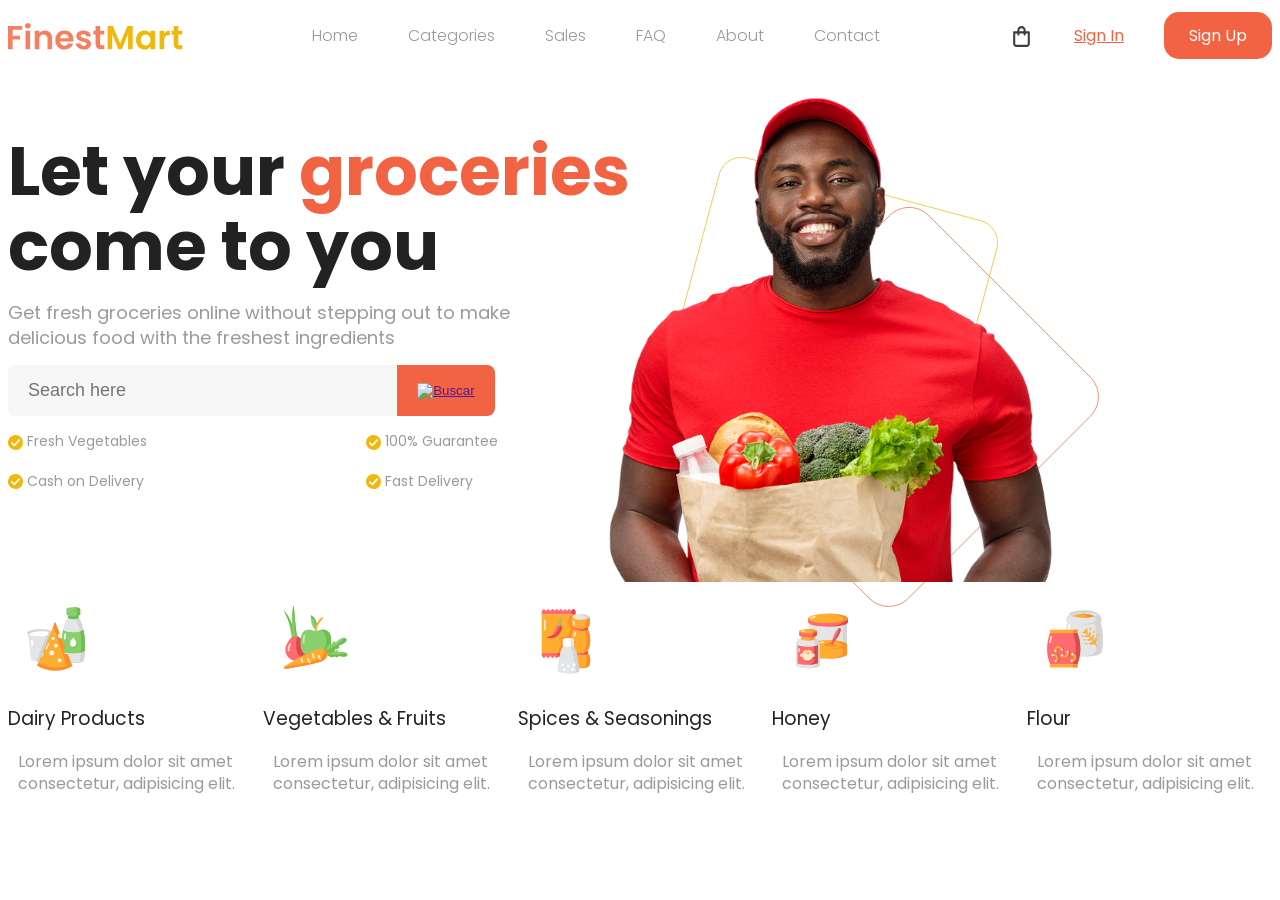
==== grocery-store/index.html @ cd959cc8 "Add Grocery Store project - HTML+CSS" ====
<!doctype html>
<html lang="en">

<head>
  <meta charset="utf-8">
  <meta name="viewport" content="width=device-width">
  <title>CSS Proyectos 06: Grocery Store</title>
  <link rel="stylesheet" href="css/style.css">
  <meta name="description" content="">

  <meta property="og:title" content="">
  <meta property="og:type" content="">
  <meta property="og:url" content="">
  <meta property="og:image" content="">
  <meta property="og:image:alt" content="">

  <link rel="icon" href="/favicon.ico" sizes="any">
  <link rel="icon" href="/icon.svg" type="image/svg+xml">
  <link rel="apple-touch-icon" href="icon.png">

  <link rel="manifest" href="site.webmanifest">
  <meta name="theme-color" content="#fafafa">
  <link rel="preconnect" href="https://fonts.googleapis.com">
  <link rel="preconnect" href="https://fonts.gstatic.com" crossorigin>
  <link href="https://fonts.googleapis.com/css2?family=Poppins:wght@100;200;300;400;500;600;700&display=swap" rel="stylesheet">
  <link href="https://fonts.googleapis.com/css2?family=Roboto+Slab:wght@400;500&display=swap" rel="stylesheet">

  <script src="js/app.js"></script>

</head>

<body>


  <div class="container">
    <header class="header">
      <a href="">
        <img src="img/FinestMart.svg" width="175" alt="Logo Finesmart">
      </a>

      <nav class="nav_principal">
        <ul>
          <li><a href="">Home</a></li>
          <li><a href="">Categories</a></li>
          <li><a href="">Sales</a></li>
          <li><a href="">FAQ</a></li>
          <li><a href="">About</a></li>
          <li><a href="">Contact</a></li>
        </ul>
      </nav>

      <aside class="sign">
        <ul>
          <li>
            <a href="#" aria-label="Carrito">
              <img src="img/Shopping Bag.svg" width="25" alt="">
            </a>
          </li>
          <li><a class="sign-in" href="">Sign In</a></li>
          <li><a class="sign-up" href="">Sign Up</a></li>
        </ul>
      </aside>
    </header>
  
    <main>

      <section class="hero">
        <article>
          <h1>Let your <span class="groceries">groceries</span> come to you</h1>
          <p>Get fresh groceries online without stepping out to make delicious 
            food with the freshest ingredients</p>
          <div class="search">
            <input type="text" placeholder="Search here">
            <button type="search-icon">
              <a href="">
                <img src="img/search.svg" alt="Buscar">
              </a>
            </button>
          </div> 
          <div class="features">
            <ul>
              <li>
                <img src="img/Check.svg" width="15" alt="">
                <span>Fresh Vegetables</span>
              </li>
              <li>
                <img src="img/Check.svg" width="15" alt="">
                <span>100% Guarantee</span>
              </li>
              <li>
                <img src="img/Check.svg" width="15" alt="">
                <span>Cash on Delivery</span>
              </li>
              <li>
                <img src="img/Check.svg" width="15" alt="">
                <span>Fast Delivery</span>
              </li>
            </ul>
          </div>
        </article>
      </section>

      <section class="products">
        <article>
          <img src="img/Dairy.svg" alt="">
          <h3>Dairy Products</h3>
          <p>Lorem ipsum dolor sit amet consectetur, adipisicing elit.</p>
        </article>
        <article>
          <img src="img/Fruits and vegetables.svg" alt="">
          <h3>Vegetables & Fruits</h3>
          <p>Lorem ipsum dolor sit amet consectetur, adipisicing elit.</p>
        </article>
        <article>
          <img src="img/Condiments.svg" alt="">
          <h3>Spices & Seasonings</h3>
          <p>Lorem ipsum dolor sit amet consectetur, adipisicing elit.</p>
        </article>
        <article>
          <img src="img/Baby food.svg" alt="">
          <h3>Honey</h3>
          <p>Lorem ipsum dolor sit amet consectetur, adipisicing elit.</p>
        </article>
        <article>
          <img src="img/Grain and pasta.svg" alt="">
          <h3>Flour</h3>
          <p>Lorem ipsum dolor sit amet consectetur, adipisicing elit.</p>
        </article>
      </section>

    </main>
  </div>

</body>

</html>
---- grocery-store/css/style.css ----
/*! HTML5 Boilerplate v9.0.1 | MIT License | https://html5boilerplate.com/ */

/* main.css 3.0.0 | MIT License | https://github.com/h5bp/main.css#readme */
/*
 * What follows is the result of much research on cross-browser styling.
 * Credit left inline and big thanks to Nicolas Gallagher, Jonathan Neal,
 * Kroc Camen, and the H5BP dev community and team.
 */

/* ==========================================================================
   Base styles: opinionated defaults
   ========================================================================== */

html {
  color: #222;
  font-size: 1em;
  line-height: 1.4;
}

/*
 * Remove text-shadow in selection highlight:
 * https://twitter.com/miketaylr/status/12228805301
 *
 * Customize the background color to match your design.
 */

::-moz-selection {
  background: #b3d4fc;
  text-shadow: none;
}

::selection {
  background: #b3d4fc;
  text-shadow: none;
}

/*
 * A better looking default horizontal rule
 */

hr {
  display: block;
  height: 1px;
  border: 0;
  border-top: 1px solid #ccc;
  margin: 1em 0;
  padding: 0;
}

/*
 * Remove the gap between audio, canvas, iframes,
 * images, videos and the bottom of their containers:
 * https://github.com/h5bp/html5-boilerplate/issues/440
 */

audio,
canvas,
iframe,
img,
svg,
video {
  vertical-align: middle;
}

/*
 * Remove default fieldset styles.
 */

fieldset {
  border: 0;
  margin: 0;
  padding: 0;
}

/*
 * Allow only vertical resizing of textareas.
 */

textarea {
  resize: vertical;
}

/* ==========================================================================
   Author's custom styles
   ========================================================================== */

/* ==========================================================================
   Helper classes
   ========================================================================== */

/*
 * Hide visually and from screen readers
 */

.hidden,
[hidden] {
  display: none !important;
}

/*
 * Hide only visually, but have it available for screen readers:
 * https://snook.ca/archives/html_and_css/hiding-content-for-accessibility
 *
 * 1. For long content, line feeds are not interpreted as spaces and small width
 *    causes content to wrap 1 word per line:
 *    https://medium.com/@jessebeach/beware-smushed-off-screen-accessible-text-5952a4c2cbfe
 */

.visually-hidden {
  border: 0;
  clip: rect(0, 0, 0, 0);
  height: 1px;
  margin: -1px;
  overflow: hidden;
  padding: 0;
  position: absolute;
  white-space: nowrap;
  width: 1px;
  /* 1 */
}

/*
 * Extends the .visually-hidden class to allow the element
 * to be focusable when navigated to via the keyboard:
 * https://www.drupal.org/node/897638
 */

.visually-hidden.focusable:active,
.visually-hidden.focusable:focus {
  clip: auto;
  height: auto;
  margin: 0;
  overflow: visible;
  position: static;
  white-space: inherit;
  width: auto;
}

/*
 * Hide visually and from screen readers, but maintain layout
 */

.invisible {
  visibility: hidden;
}

/*
 * Clearfix: contain floats
 *
 * The use of `table` rather than `block` is only necessary if using
 * `::before` to contain the top-margins of child elements.
 */

.clearfix::before,
.clearfix::after {
  content: "";
  display: table;
}

.clearfix::after {
  clear: both;
}

/* ==========================================================================
   EXAMPLE Media Queries for Responsive Design.
   These examples override the primary ('mobile first') styles.
   Modify as content requires.
   ========================================================================== */

@media only screen and (min-width: 35em) {
  /* Style adjustments for viewports that meet the condition */
}

@media print,
  (min-resolution: 1.25dppx),
  (min-resolution: 120dpi) {
  /* Style adjustments for high resolution devices */
}

/* ==========================================================================
   Print styles.
   Inlined to avoid the additional HTTP request:
   https://www.phpied.com/delay-loading-your-print-css/
   ========================================================================== */

@media print {
  *,
  *::before,
  *::after {
    background: #fff !important;
    color: #000 !important;
    /* Black prints faster */
    box-shadow: none !important;
    text-shadow: none !important;
  }

  a,
  a:visited {
    text-decoration: underline;
  }

  a[href]::after {
    content: " (" attr(href) ")";
  }

  abbr[title]::after {
    content: " (" attr(title) ")";
  }

  /*
   * Don't show links that are fragment identifiers,
   * or use the `javascript:` pseudo protocol
   */
  a[href^="#"]::after,
  a[href^="javascript:"]::after {
    content: "";
  }

  pre {
    white-space: pre-wrap !important;
  }

  pre,
  blockquote {
    border: 1px solid #999;
    page-break-inside: avoid;
  }

  tr,
  img {
    page-break-inside: avoid;
  }

  p,
  h2,
  h3 {
    orphans: 3;
    widows: 3;
  }

  h2,
  h3 {
    page-break-after: avoid;
  }
}

/*Proyecto CSS*/

:root {
  --color-primary: #F26343;
  --color-yellow: #F2AE00;

  --color-text: #000;
  --color-subtext: #9b9a98;
  --color-background: #fff;
  --color-search: #f4f4f4b0;

  --primary-font: "Poppins", sans-serif; 
  --secondary-font: "Roboto Slab", serif; 

}

.container{
  max-width: 1300px;
  margin-inline: auto;
  font-family: var(--primary-font);

  background-image:   
    url("../img/delivery-concept-handsome-african-american-deliver-AZUZTZ3\ 1-Photoroom.png"),
    url("../img/rectangle_red.svg"),
    url("../img/rectangle_yellow.svg");

  background-size: 
    65%,    /* hombre */
    400px,  /* naranja */
    350px;  /* amarillo */
  background-repeat: no-repeat;

  background-position:
    90% 10%,
    80% 50%,
    70% 35%;
}

/*CSS - Header*/

.header {
  display: flex;
  justify-content: space-between;
  align-items: center;
}

.nav_principal ul{
  display: flex;
  list-style: none;
  gap: 50px;
}

.nav_principal ul li a{
  color: var(--color-subtext);
  text-decoration: none;
  font-size: 16px;
  font-weight: 300;
}

.nav_principal ul li a:hover{
  color: var(--color-primary);
  text-decoration: underline;
  text-decoration-thickness: 1.5px;
  text-underline-offset: 8px;
}

.sign ul{
  display: flex;
  align-items: center;
  gap: 40px;
  list-style: none;
  font-size: 16px;
}

.sign-in{
  color: var(--color-primary);
}

.sign-up{
  background-color: var(--color-primary);
  color: var(--color-background);
  text-decoration: none;
  padding: 12px 25px;
  border-radius: 15px;
  transition: all .5s ease;
}

.sign-up:hover{
  background-color: var(--color-background);
  color: var(--color-primary);
}


/*CSS - Main*/

.hero{
  max-width: 55%;
}

.hero h1 {
  font-size: 68px;
  margin-top: 70px;
  margin-bottom: 0;
  line-height: 1.1;

}

.hero .groceries{
  color: var(--color-primary);
}

.hero p {
  width: 80%;
  color: var(--color-subtext);
  font-size: 18px;
  margin-block: 15px;
}

.search{
  display: flex;
  width: 70%;
  background-color: var(--color-search);
  border-radius: 8px;
  overflow: hidden;
}

.search input {
  flex: 1;
  border: none;
  outline: none;
  background: transparent;
  font-size: 18px;
  padding: 15px 20px;
}

.search button{
  border: none;
  background-color: var(--color-primary);
  padding: 15px 20px;
}

.features ul{
  display: grid;
  list-style: none;
  grid-template-columns: repeat(2, 1fr);
  gap: 20px;
  justify-self: left;
  padding: 0;
} 

.features ul li{
  color: var(--color-subtext);
  font-size: 14px;
}

.products {
  display: flex;
  padding: 0px;
  gap: 10px;
  margin-top: 100px;
}

.products h3{
  font-weight: 400;
}

.products p{
  color: var(--color-subtext);
  font-size: 16px;
  margin: 10px;
}
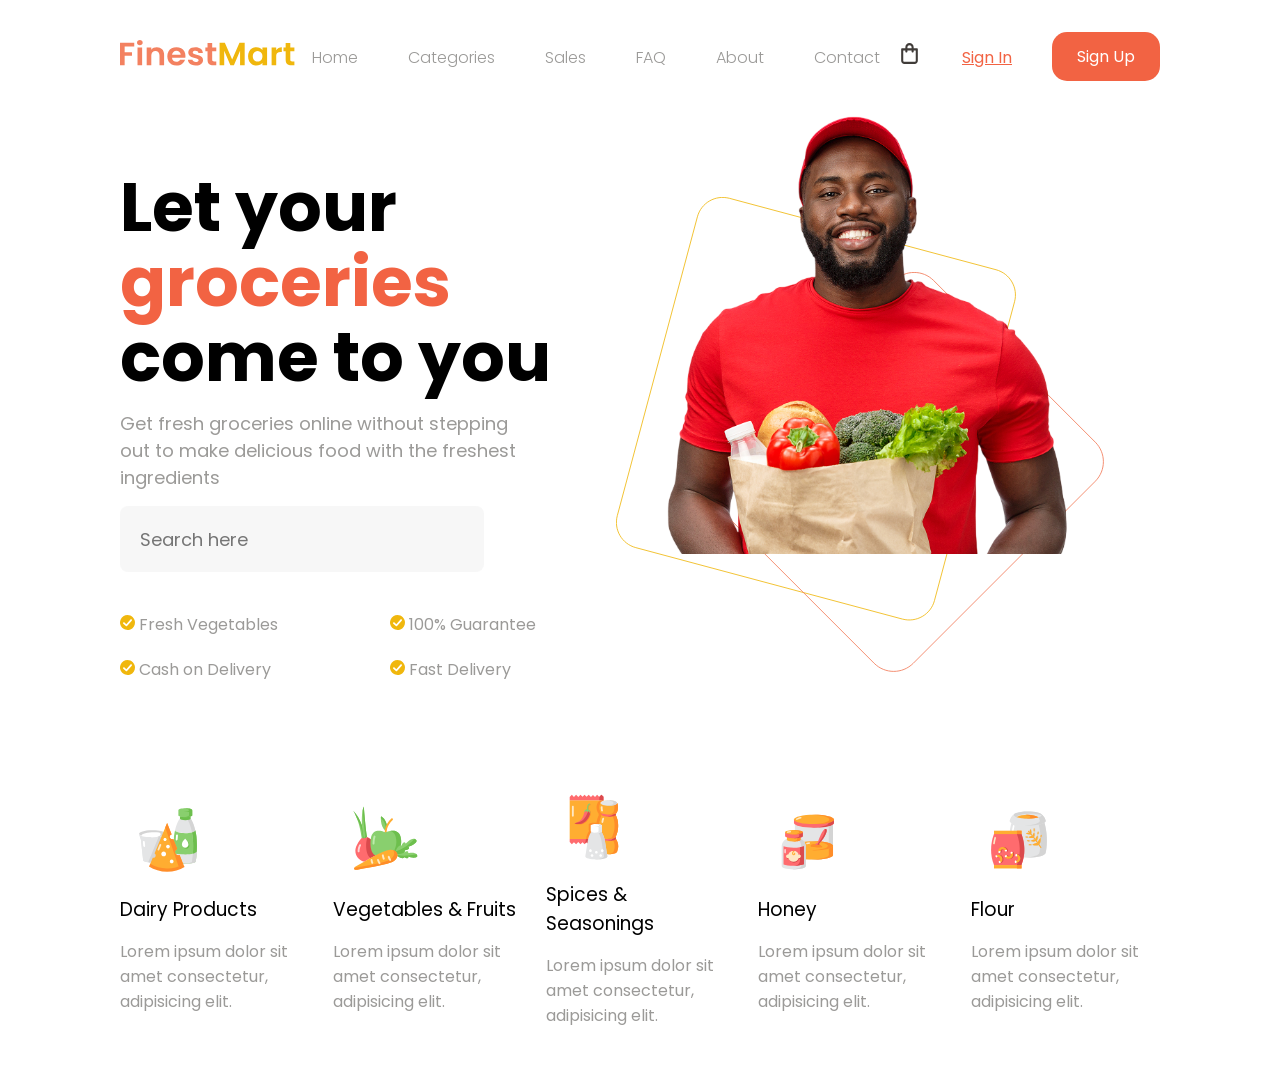
==== commit 2295f5de: "refactor grocery store to Sass - V1" ====
--- a/grocery-store/index.html
+++ b/grocery-store/index.html
@@ -33,7 +33,9 @@
 
 
   <div class="container">
+
     <header class="header">
+    
       <a href="">
         <img src="img/FinestMart.svg" width="175" alt="Logo Finesmart">
       </a>
@@ -52,12 +54,12 @@
       <aside class="sign">
         <ul>
           <li>
-            <a href="#" aria-label="Carrito">
+            <a class="cart" href="#" aria-label="Carrito">
               <img src="img/Shopping Bag.svg" width="25" alt="">
             </a>
           </li>
           <li><a class="sign-in" href="">Sign In</a></li>
-          <li><a class="sign-up" href="">Sign Up</a></li>
+          <li><a class="btn" href="">Sign Up</a></li>
         </ul>
       </aside>
     </header>
@@ -65,19 +67,28 @@
     <main>
 
       <section class="hero">
-        <article>
+
+        <div class="hero-content">
+
           <h1>Let your <span class="groceries">groceries</span> come to you</h1>
-          <p>Get fresh groceries online without stepping out to make delicious 
-            food with the freshest ingredients</p>
+
+          <p>
+            Get fresh groceries online without stepping out to make delicious 
+            food with the freshest ingredients
+          </p>
+
           <div class="search">
+
             <input type="text" placeholder="Search here">
+
             <button type="search-icon">
-              <a href="">
                 <img src="img/search.svg" alt="Buscar">
-              </a>
             </button>
+
           </div> 
+
           <div class="features">
+
             <ul>
               <li>
                 <img src="img/Check.svg" width="15" alt="">
@@ -96,8 +107,11 @@
                 <span>Fast Delivery</span>
               </li>
             </ul>
+
           </div>
-        </article>
+
+        </div>
+
       </section>
 
       <section class="products">
@@ -106,26 +120,31 @@
           <h3>Dairy Products</h3>
           <p>Lorem ipsum dolor sit amet consectetur, adipisicing elit.</p>
         </article>
+
         <article>
           <img src="img/Fruits and vegetables.svg" alt="">
           <h3>Vegetables & Fruits</h3>
           <p>Lorem ipsum dolor sit amet consectetur, adipisicing elit.</p>
         </article>
+
         <article>
           <img src="img/Condiments.svg" alt="">
           <h3>Spices & Seasonings</h3>
           <p>Lorem ipsum dolor sit amet consectetur, adipisicing elit.</p>
         </article>
+
         <article>
           <img src="img/Baby food.svg" alt="">
           <h3>Honey</h3>
           <p>Lorem ipsum dolor sit amet consectetur, adipisicing elit.</p>
         </article>
+
         <article>
           <img src="img/Grain and pasta.svg" alt="">
           <h3>Flour</h3>
           <p>Lorem ipsum dolor sit amet consectetur, adipisicing elit.</p>
         </article>
+        
       </section>
 
     </main>
--- a/grocery-store/css/style.css
+++ b/grocery-store/css/style.css
@@ -1,376 +1,79 @@
-/*! HTML5 Boilerplate v9.0.1 | MIT License | https://html5boilerplate.com/ */
-
-/* main.css 3.0.0 | MIT License | https://github.com/h5bp/main.css#readme */
-/*
- * What follows is the result of much research on cross-browser styling.
- * Credit left inline and big thanks to Nicolas Gallagher, Jonathan Neal,
- * Kroc Camen, and the H5BP dev community and team.
- */
-
-/* ==========================================================================
-   Base styles: opinionated defaults
-   ========================================================================== */
-
-html {
-  color: #222;
-  font-size: 1em;
-  line-height: 1.4;
+@import url(https://fonts.googleapis.com/css?family=Roboto:400,700);
+* {
+  padding: 0;
+  margin: 0;
+  box-sizing: border-box;
 }
 
-/*
- * Remove text-shadow in selection highlight:
- * https://twitter.com/miketaylr/status/12228805301
- *
- * Customize the background color to match your design.
- */
-
-::-moz-selection {
-  background: #b3d4fc;
-  text-shadow: none;
-}
-
-::selection {
-  background: #b3d4fc;
-  text-shadow: none;
-}
-
-/*
- * A better looking default horizontal rule
- */
-
-hr {
-  display: block;
-  height: 1px;
-  border: 0;
-  border-top: 1px solid #ccc;
-  margin: 1em 0;
-  padding: 0;
-}
-
-/*
- * Remove the gap between audio, canvas, iframes,
- * images, videos and the bottom of their containers:
- * https://github.com/h5bp/html5-boilerplate/issues/440
- */
-
-audio,
-canvas,
-iframe,
-img,
-svg,
-video {
-  vertical-align: middle;
-}
-
-/*
- * Remove default fieldset styles.
- */
-
-fieldset {
-  border: 0;
-  margin: 0;
-  padding: 0;
-}
-
-/*
- * Allow only vertical resizing of textareas.
- */
-
-textarea {
-  resize: vertical;
-}
-
-/* ==========================================================================
-   Author's custom styles
-   ========================================================================== */
-
-/* ==========================================================================
-   Helper classes
-   ========================================================================== */
-
-/*
- * Hide visually and from screen readers
- */
-
-.hidden,
-[hidden] {
-  display: none !important;
-}
-
-/*
- * Hide only visually, but have it available for screen readers:
- * https://snook.ca/archives/html_and_css/hiding-content-for-accessibility
- *
- * 1. For long content, line feeds are not interpreted as spaces and small width
- *    causes content to wrap 1 word per line:
- *    https://medium.com/@jessebeach/beware-smushed-off-screen-accessible-text-5952a4c2cbfe
- */
-
-.visually-hidden {
-  border: 0;
-  clip: rect(0, 0, 0, 0);
-  height: 1px;
-  margin: -1px;
-  overflow: hidden;
-  padding: 0;
-  position: absolute;
-  white-space: nowrap;
-  width: 1px;
-  /* 1 */
-}
-
-/*
- * Extends the .visually-hidden class to allow the element
- * to be focusable when navigated to via the keyboard:
- * https://www.drupal.org/node/897638
- */
-
-.visually-hidden.focusable:active,
-.visually-hidden.focusable:focus {
-  clip: auto;
-  height: auto;
-  margin: 0;
-  overflow: visible;
-  position: static;
-  white-space: inherit;
-  width: auto;
-}
-
-/*
- * Hide visually and from screen readers, but maintain layout
- */
-
-.invisible {
-  visibility: hidden;
-}
-
-/*
- * Clearfix: contain floats
- *
- * The use of `table` rather than `block` is only necessary if using
- * `::before` to contain the top-margins of child elements.
- */
-
-.clearfix::before,
-.clearfix::after {
-  content: "";
-  display: table;
-}
-
-.clearfix::after {
-  clear: both;
-}
-
-/* ==========================================================================
-   EXAMPLE Media Queries for Responsive Design.
-   These examples override the primary ('mobile first') styles.
-   Modify as content requires.
-   ========================================================================== */
-
-@media only screen and (min-width: 35em) {
-  /* Style adjustments for viewports that meet the condition */
-}
-
-@media print,
-  (min-resolution: 1.25dppx),
-  (min-resolution: 120dpi) {
-  /* Style adjustments for high resolution devices */
-}
-
-/* ==========================================================================
-   Print styles.
-   Inlined to avoid the additional HTTP request:
-   https://www.phpied.com/delay-loading-your-print-css/
-   ========================================================================== */
-
-@media print {
-  *,
-  *::before,
-  *::after {
-    background: #fff !important;
-    color: #000 !important;
-    /* Black prints faster */
-    box-shadow: none !important;
-    text-shadow: none !important;
-  }
-
-  a,
-  a:visited {
-    text-decoration: underline;
-  }
-
-  a[href]::after {
-    content: " (" attr(href) ")";
-  }
-
-  abbr[title]::after {
-    content: " (" attr(title) ")";
-  }
-
-  /*
-   * Don't show links that are fragment identifiers,
-   * or use the `javascript:` pseudo protocol
-   */
-  a[href^="#"]::after,
-  a[href^="javascript:"]::after {
-    content: "";
-  }
-
-  pre {
-    white-space: pre-wrap !important;
-  }
-
-  pre,
-  blockquote {
-    border: 1px solid #999;
-    page-break-inside: avoid;
-  }
-
-  tr,
-  img {
-    page-break-inside: avoid;
-  }
-
-  p,
-  h2,
-  h3 {
-    orphans: 3;
-    widows: 3;
-  }
-
-  h2,
-  h3 {
-    page-break-after: avoid;
-  }
-}
-
-/*Proyecto CSS*/
-
-:root {
-  --color-primary: #F26343;
-  --color-yellow: #F2AE00;
-
-  --color-text: #000;
-  --color-subtext: #9b9a98;
-  --color-background: #fff;
-  --color-search: #f4f4f4b0;
-
-  --primary-font: "Poppins", sans-serif; 
-  --secondary-font: "Roboto Slab", serif; 
-
-}
-
-.container{
-  max-width: 1300px;
-  margin-inline: auto;
-  font-family: var(--primary-font);
-
-  background-image:   
-    url("../img/delivery-concept-handsome-african-american-deliver-AZUZTZ3\ 1-Photoroom.png"),
-    url("../img/rectangle_red.svg"),
-    url("../img/rectangle_yellow.svg");
-
-  background-size: 
-    65%,    /* hombre */
-    400px,  /* naranja */
-    350px;  /* amarillo */
-  background-repeat: no-repeat;
-
-  background-position:
-    90% 10%,
-    80% 50%,
-    70% 35%;
-}
-
-/*CSS - Header*/
-
-.header {
-  display: flex;
-  justify-content: space-between;
-  align-items: center;
-}
-
-.nav_principal ul{
-  display: flex;
-  list-style: none;
-  gap: 50px;
-}
-
-.nav_principal ul li a{
-  color: var(--color-subtext);
-  text-decoration: none;
-  font-size: 16px;
-  font-weight: 300;
-}
-
-.nav_principal ul li a:hover{
-  color: var(--color-primary);
-  text-decoration: underline;
-  text-decoration-thickness: 1.5px;
-  text-underline-offset: 8px;
-}
-
-.sign ul{
-  display: flex;
-  align-items: center;
-  gap: 40px;
-  list-style: none;
-  font-size: 16px;
-}
-
-.sign-in{
-  color: var(--color-primary);
-}
-
-.sign-up{
-  background-color: var(--color-primary);
-  color: var(--color-background);
-  text-decoration: none;
-  padding: 12px 25px;
-  border-radius: 15px;
-  transition: all .5s ease;
-}
-
-.sign-up:hover{
-  background-color: var(--color-background);
-  color: var(--color-primary);
-}
-
-
-/*CSS - Main*/
-
-.hero{
-  max-width: 55%;
-}
-
-.hero h1 {
+h1 {
   font-size: 68px;
   margin-top: 70px;
   margin-bottom: 0;
   line-height: 1.1;
-
 }
 
-.hero .groceries{
-  color: var(--color-primary);
+h3 {
+  font-weight: 400;
 }
 
-.hero p {
-  width: 80%;
-  color: var(--color-subtext);
-  font-size: 18px;
+a {
+  font-size: 16px;
+}
+
+p {
+  color: #9b9a98;
+  font-size: 16px;
   margin-block: 15px;
 }
 
-.search{
+.groceries {
+  color: #F26343;
+}
+
+.sign-in {
+  color: #F26343;
+}
+
+.btn {
+  display: inline-block;
+  background-color: #F26343;
+  color: #fff;
+  text-decoration: none;
+  padding: 12px 25px;
+  border-radius: 15px;
+  transition: all 0.5s ease;
+}
+.btn:hover {
+  background-color: #fff;
+  color: #F26343;
+}
+
+.products {
+  padding: 0;
+  margin: 0;
+  list-style: none;
+  display: flex;
+  align-items: center;
+  gap: 24px;
+  margin-top: 75px;
+}
+
+.hero {
+  width: 50%;
+  padding-block: 20px;
+}
+.hero p {
+  max-width: 80%;
+  font-size: 18px;
+}
+.hero .search {
   display: flex;
   width: 70%;
-  background-color: var(--color-search);
+  background-color: rgba(244, 244, 244, 0.6901960784);
   border-radius: 8px;
   overflow: hidden;
 }
-
-.search input {
+.hero .search input {
   flex: 1;
   border: none;
   outline: none;
@@ -378,40 +81,74 @@
   font-size: 18px;
   padding: 15px 20px;
 }
-
-.search button{
+.hero .search button {
   border: none;
-  background-color: var(--color-primary);
+  background-color: #F26343;
   padding: 15px 20px;
 }
-
-.features ul{
+.hero .features ul {
   display: grid;
-  list-style: none;
   grid-template-columns: repeat(2, 1fr);
   gap: 20px;
-  justify-self: left;
+  margin-top: 40px;
   padding: 0;
-} 
-
-.features ul li{
-  color: var(--color-subtext);
-  font-size: 14px;
+  list-style: none;
+  color: #9b9a98;
 }
 
-.products {
+.nav_principal ul {
+  padding: 0;
+  margin: 0;
+  list-style: none;
   display: flex;
-  padding: 0px;
-  gap: 10px;
-  margin-top: 100px;
+  align-items: center;
+  gap: 50px;
+}
+.nav_principal ul a {
+  color: #9b9a98;
+  text-decoration: none;
+  font-weight: 300;
+}
+.nav_principal ul a:hover {
+  color: #F26343;
+  text-decoration: underline;
+  text-decoration-thickness: 1.5px;
+  text-underline-offset: 8px;
 }
 
-.products h3{
-  font-weight: 400;
+/*CSS - Header*/
+.header {
+  display: flex;
+  justify-content: space-between;
+  align-items: center;
+  font-size: 18px;
+}
+.header .sign ul {
+  padding: 0;
+  margin: 0;
+  list-style: none;
+  display: flex;
+  align-items: center;
+  gap: 40px;
 }
 
-.products p{
-  color: var(--color-subtext);
-  font-size: 16px;
-  margin: 10px;
-}+.container {
+  max-width: 1500px;
+  width: 100%;
+  min-height: 1080px;
+  padding: 32px 120px;
+  background-image: url("../img/delivery-concept-handsome-african-american-deliver-AZUZTZ3 1-Photoroom.png"), url("../img/rectangle_red.svg"), url("../img/rectangle_yellow.svg");
+  background-size: 58%, 400px, 400px; /* amarillo */
+  background-repeat: no-repeat;
+  background-position: 90% 10%, 80% 40%, 70% 30%;
+}
+
+html * {
+  font-family: "Poppins", sans-serif;
+}
+
+body {
+  overflow-x: hidden;
+}
+
+/*# sourceMappingURL=style.css.map */
